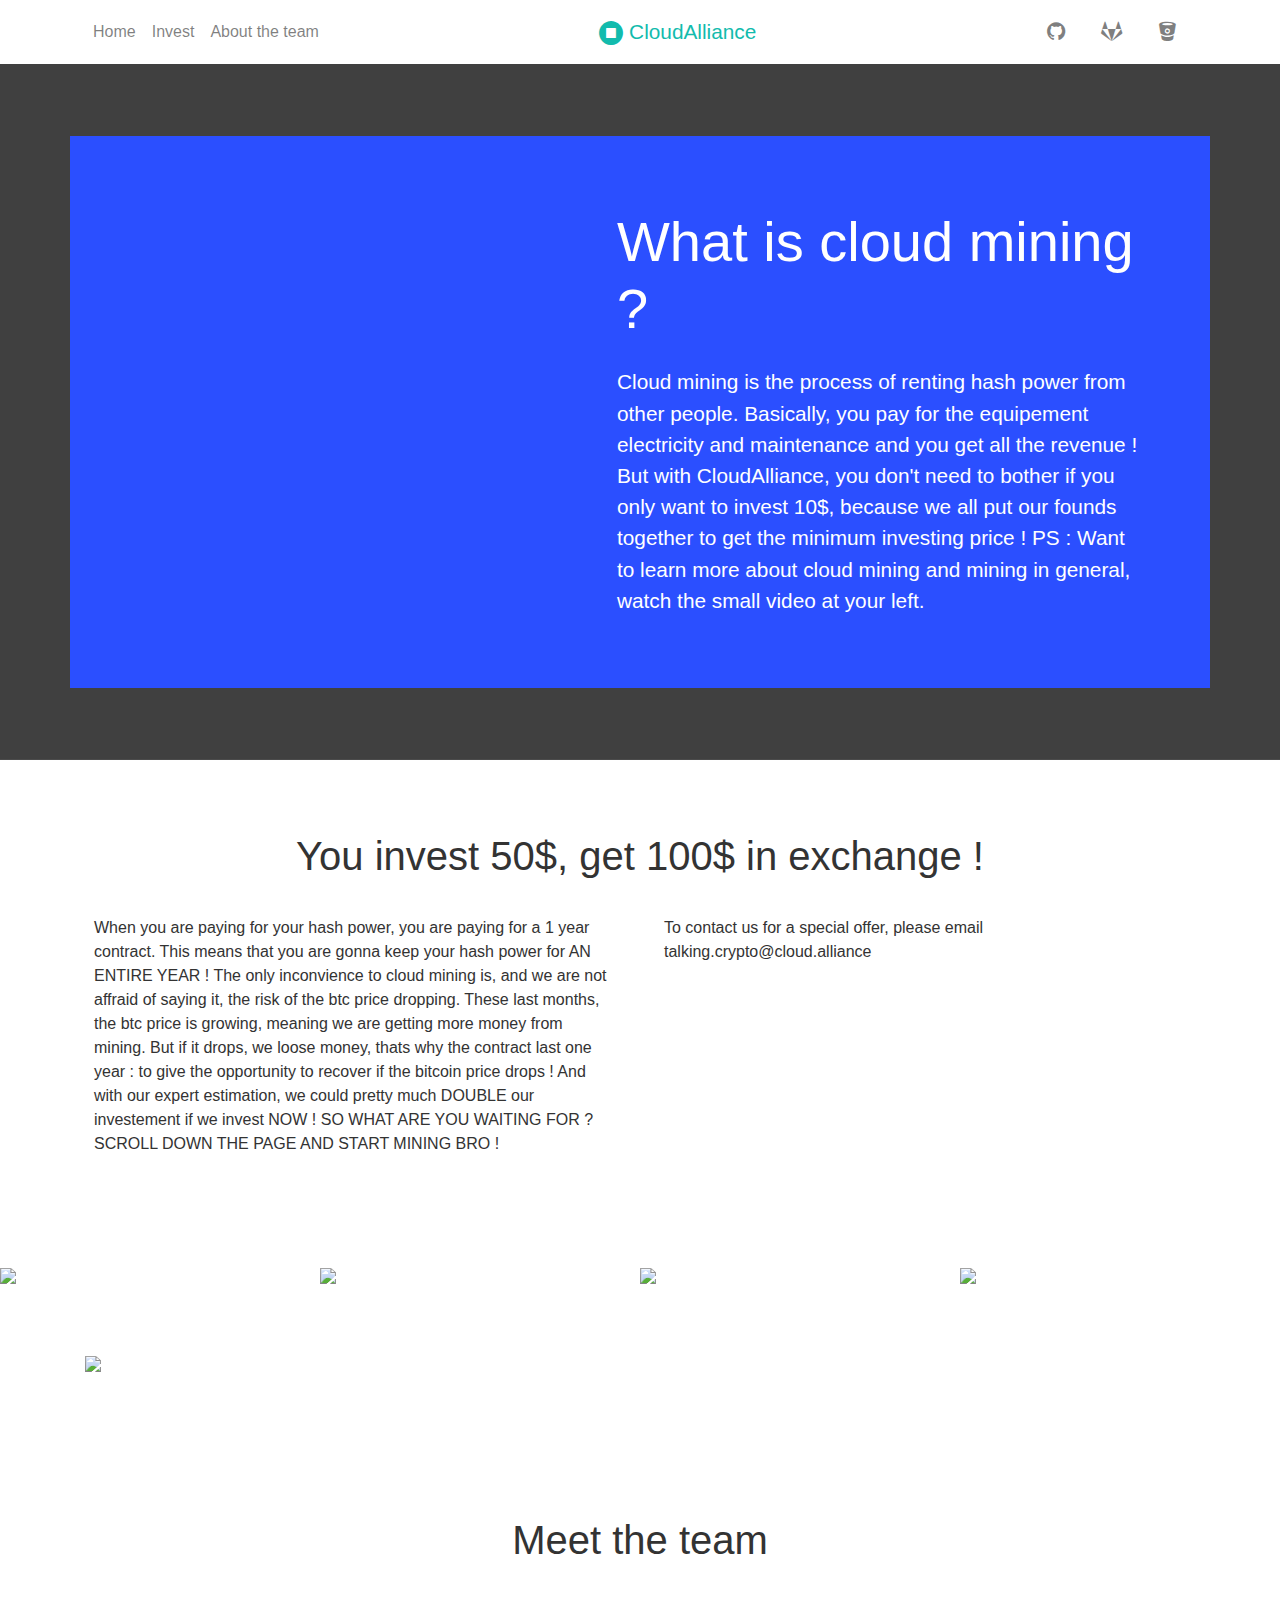
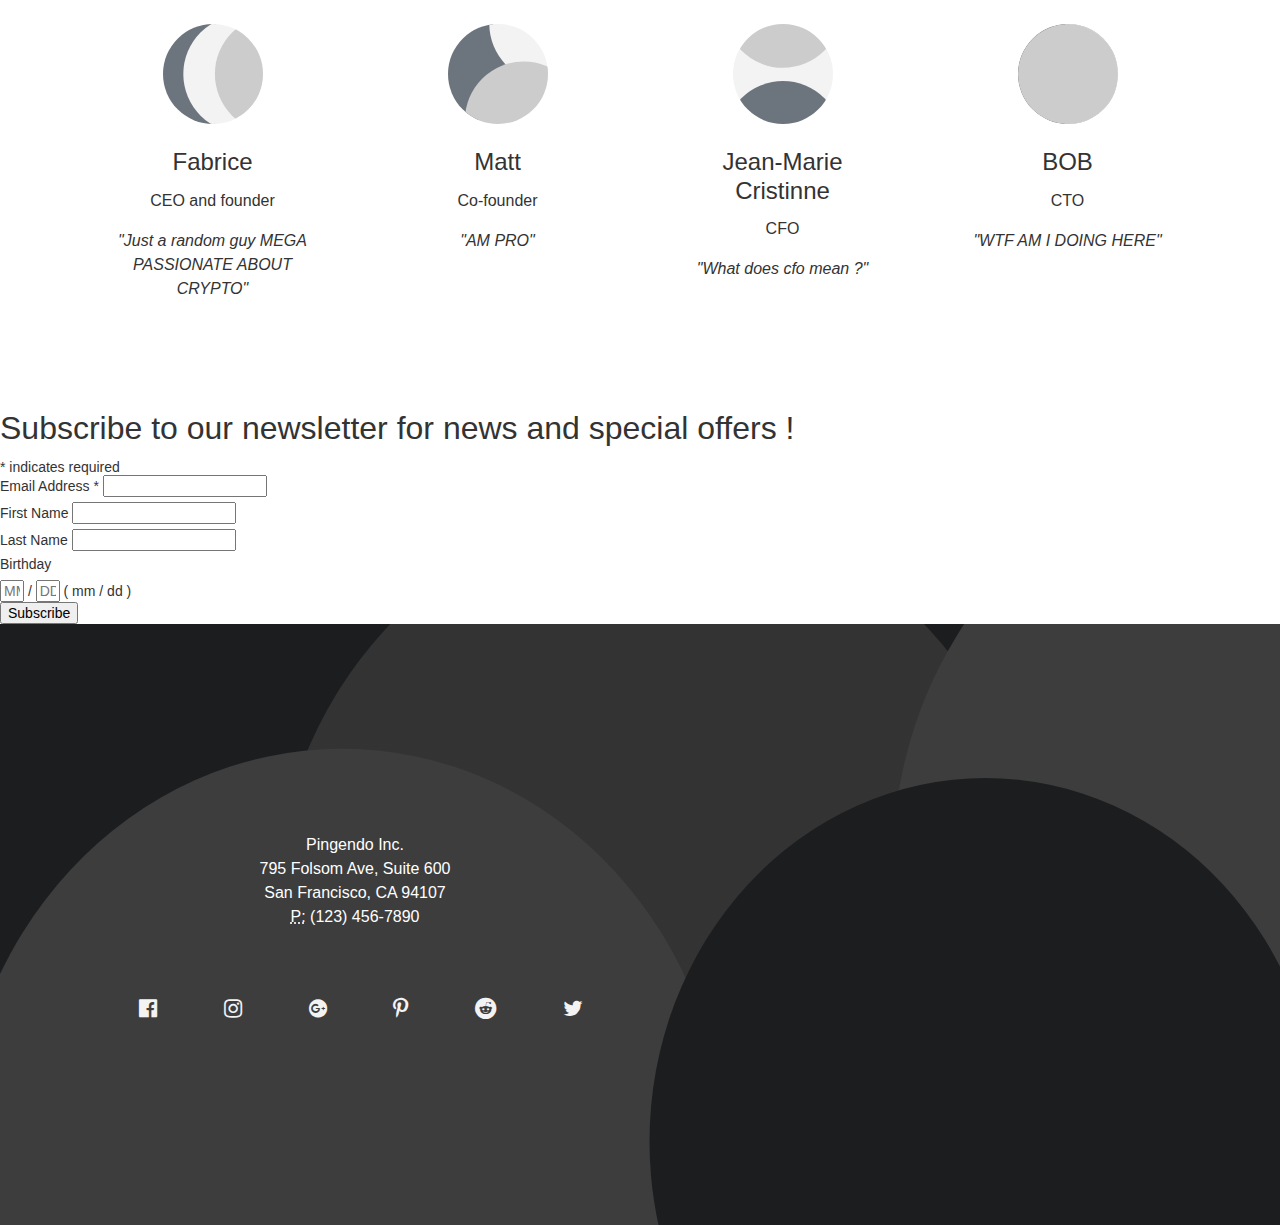
==== index.html @ 03a2e6de "Add files via upload" ====
<!DOCTYPE html>
<html>

<head>
    <meta charset="utf-8">
    <meta name="viewport" content="width=device-width, initial-scale=1">
    <link rel="stylesheet" href="https://cdnjs.cloudflare.com/ajax/libs/font-awesome/4.7.0/css/font-awesome.min.css"
          type="text/css">
    <link rel="stylesheet" href="css/theme.css" type="text/css">
    <link rel="stylesheet" href="css/style.css">
</head>

<body>
    <nav class="navbar navbar-expand-lg navbar-light">
        <div class="container"> <button class="navbar-toggler navbar-toggler-right border-0 p-0" type="button"
                    data-toggle="collapse" data-target="#navbar8">
                <p class="navbar-brand text-primary mb-0">
                    <i class="fa d-inline fa-lg fa-stop-circle"></i> BRAND </p>
            </button>
            <div class="collapse navbar-collapse" id="navbar8">
                <ul class="navbar-nav mr-auto">
                    <li class="nav-item"> <a class="nav-link" href="#">Home</a> </li>
                    <li class="nav-item"> <a class="nav-link" href="#">Invest</a> </li>
                    <li class="nav-item"> <a class="nav-link" href="#">About the team</a> </li>
                </ul>
                <p class="text-primary d-none d-md-block lead mb-0"> <i class="fa d-inline fa-lg fa-stop-circle"></i>
                    <b>CloudAlliance</b> </p>
                <ul class="navbar-nav ml-auto">
                    <li class="nav-item mx-1"> <a class="nav-link" href="#">
                            <i class="fa fa-github fa-fw fa-lg"></i>
                        </a> </li>
                    <li class="nav-item mx-1"> <a class="nav-link" href="#">
                            <i class="fa fa-gitlab fa-fw fa-lg"></i>
                        </a> </li>
                    <li class="nav-item mx-1"> <a class="nav-link" href="#">
                            <i class="fa fa-bitbucket fa-fw fa-lg"></i>
                        </a> </li>
                </ul>
            </div>
        </div>
    </nav>
    <div id="header-section" class="py-5 text-white">
        <div id="BLUE" class="container">
            <div class="row">
                <div class="col-lg-5 p-0">
                    <div class="embed-responsive embed-responsive-4by3">
                      <iframe width="560" height="315" src="https://www.youtube.com/embed/I_JrhTAFE6M" title="YouTube video player" frameborder="0" allow="accelerometer; autoplay; clipboard-write; encrypted-media; gyroscope; picture-in-picture" allowfullscreen></iframe>
                    </div>
                </div>
                <div class="p-5 col-lg-7 d-flex flex-column justify-content-center">
                    <h3 class="display-4 mb-3">What is cloud mining ?</h3>
                    <p class="lead mb-0">Cloud mining is the process of renting hash power from other people. Basically, you pay for the equipement electricity and maintenance and you get all the revenue ! But with CloudAlliance, you don't need to bother if you only want to invest 10$, because we all put our founds together to get the minimum investing price ! PS : Want to learn more about cloud mining and mining in general, watch the small video at your left.</p>
                </div>
            </div>
        </div>
    </div>
    <div class="py-5">
        <div class="container">
            <div class="row">
                <div class="col-md-12 text-center">
                    <h1>You invest 50$, get 100$ in exchange !</h1>
                </div>
            </div>
            <div class="row">
                <div class="col-md-6 p-3">
                    <p>When you are paying for your hash power, you are paying for a 1 year contract. This means that you are gonna keep your hash power for AN ENTIRE YEAR ! The only inconvience to cloud mining is, and we are not affraid of saying it, the risk of the btc price dropping. These last months, the btc price is growing, meaning we are getting more money from mining. But if it drops, we loose money, thats why the contract last one year : to give the opportunity to recover if the bitcoin price drops ! And with our expert estimation, we could pretty much DOUBLE our investement if we invest NOW ! SO WHAT ARE YOU WAITING FOR ? SCROLL DOWN THE PAGE AND START MINING BRO !
                    </p>
                </div>
                <div class="col-md-6 p-3">
                    <p>To contact us for a special offer, please email talking.crypto@cloud.alliance</p>
                </div>
            </div>
        </div>
    </div>
    <div class="">
        <div class="container-fluid">
            <div class="row">
                <div class="col-6 col-md-3 p-0"> <img class="img-fluid d-block" src="https://external-content.duckduckgo.com/iu/?u=https%3A%2F%2Ftse1.mm.bing.net%2Fth%3Fid%3DOIP.tRYUXJGQ_GKAzIc-DDB_OAHaHC%26pid%3DApi&f=1"> </div>
                <div class="col-6 col-md-3 p-0"> <img class="img-fluid d-block" src="https://external-content.duckduckgo.com/iu/?u=https%3A%2F%2Fwww.game-debate.com%2Fimages%2Fblog%2Ftop%2Ftop__id1610017389_1406098.jpg&f=1&nofb=1">
                </div>
                <div class="col-6 col-md-3 p-0"> <img class="img-fluid d-block" src="https://external-content.duckduckgo.com/iu/?u=https%3A%2F%2Fcache.erashop.net%2F29%2Fimg%2F3071%2F58%2Fmsi-geforce-gtx-1080-ti-gaming-x-11g-scheda-grafica-pcie-3-0-11-gb-gddr5x-352-bit-11-01-ghz-1569-mhz-nero-11.jpg&f=1&nofb=1"> </div>
                <div class="col-6 col-md-3 p-0"> <img class="img-fluid d-block" src="https://external-content.duckduckgo.com/iu/?u=https%3A%2F%2Fi0.wp.com%2F1stminingrig.com%2Fwp-content%2Fuploads%2F2017%2F01%2FAntminer-T9-2.jpg&f=1&nofb=1">
                </div>
            </div>
        </div>
    </div>
    <div class="py-5">
        <div class="container">
            <div class="row">
                <div class="col-md-12">
                    <div class="carousel slide" data-ride="carousel" id="carousel">
                        <div class="carousel-inner">
                            <div class="carousel-item active"> <img class="d-block img-fluid w-100"
                                     src="https://external-content.duckduckgo.com/iu/?u=https%3A%2F%2Fstatic.coindesk.com%2Fwp-content%2Fuploads%2F2017%2F09%2FScreen-Shot-2017-09-15-at-6.09.03-PM.png&f=1&nofb=1">
                                <div class="carousel-caption">
                                    <h5 class="m-0">BTC looks nice, its price too</h5>
                                    <p></p>
                                </div>
                            </div>
                            <div class="carousel-item"> <img class="d-block img-fluid w-100"
                                     src="https://external-content.duckduckgo.com/iu/?u=https%3A%2F%2Fi.ytimg.com%2Fvi%2FgTrvi5MI9NY%2Fmaxresdefault.jpg&f=1&nofb=1">
                                <div class="carousel-caption">
                                    <h5 class="m-0">STOOOONKKKKSSSSSS BOISSSS</h5>
                                    <p>If you don't understand then that means you are more then 30 years old.</p>
                                </div>
                            </div>
                            <div class="carousel-item"> <img class="d-block img-fluid w-100"
                                     src="images/MicrosoftTeams-image.png">
                                <div class="carousel-caption">
                                    <h5 class="m-0">We accept</h5>
                                    <p>credict cards, BTC and altcoins></p>
                                </div>
                            </div>
                        </div> <a class="carousel-control-prev" href="#carousel" role="button" data-slide="prev"> <span
                                  class="carousel-control-prev-icon"></span> <span class="sr-only">Previous</span> </a>
                        <a class="carousel-control-next" href="#carousel" role="button" data-slide="next"> <span
                                  class="carousel-control-next-icon"></span> <span class="sr-only">Next</span> </a>
                    </div>
                </div>
            </div>
        </div>
    </div>
    <div class="py-5 text-center">
        <div class="container">
            <div class="row">
                <div class="mx-auto col-md-12">
                    <h1 class="mb-3">Meet&nbsp;the team</h1>
                </div>
            </div>
            <div class="row">
                <div class="col-lg-3 col-6 p-4"> <img class="img-fluid d-block mb-3 mx-auto rounded-circle"
                         src="images/img-placeholder-1.svg" width="100" alt="Card image cap">
                    <h4> <b>Fabrice</b> </h4>
                    <p>CEO and founder</p>
                    <p class="mb-0"> <i>"Just a random guy MEGA PASSIONATE ABOUT CRYPTO"</i> </p>
                </div>
                <div class="col-lg-3 col-6 p-4"> <img class="img-fluid d-block mb-3 mx-auto rounded-circle"
                         src="images/img-placeholder-2.svg" width="100" alt="Card image cap">
                    <h4> <b>Matt</b> </h4>
                    <p>Co-founder</p>
                    <p class="mb-0"> <i>"AM PRO"</i> </p>
                </div>
                <div class="col-lg-3 col-6 p-4"> <img class="img-fluid d-block mb-3 mx-auto rounded-circle"
                         src="images/img-placeholder-3.svg" width="100">
                    <h4> <b>Jean-Marie Cristinne</b> </h4>
                    <p>CFO</p>
                    <p class="mb-0"> <i>"What does cfo mean ?"</i> </p>
                </div>
                <div class="col-lg-3 col-6 p-4"> <img class="img-fluid d-block mb-3 mx-auto rounded-circle"
                         src="images/img-placeholder-4.svg" width="100">
                    <h4> <b>BOB</b> </h4>
                    <p>CTO</p>
                    <p class="mb-0"> <i>"WTF AM I DOING HERE"</i> </p>
                </div>
            </div>
        </div>
    </div>
<!-- Begin Mailchimp Signup Form -->
<link href="//cdn-images.mailchimp.com/embedcode/classic-10_7.css" rel="stylesheet" type="text/css">
<style type="text/css">
	#mc_embed_signup{background:#fff; clear:left; font:14px Helvetica,Arial,sans-serif; }
	/* Add your own Mailchimp form style overrides in your site stylesheet or in this style block.
	   We recommend moving this block and the preceding CSS link to the HEAD of your HTML file. */
</style>
<div id="mc_embed_signup">
<form action="https://outlook.us6.list-manage.com/subscribe/post?u=912e71163463e9cfcc7d397e0&amp;id=198bcac382" method="post" id="mc-embedded-subscribe-form" name="mc-embedded-subscribe-form" class="validate" target="_blank" novalidate>
    <div id="mc_embed_signup_scroll">
	<h2>Subscribe to our newsletter for news and special offers !</h2>
<div class="indicates-required"><span class="asterisk">*</span> indicates required</div>
<div class="mc-field-group">
	<label for="mce-EMAIL">Email Address  <span class="asterisk">*</span>
</label>
	<input type="email" value="" name="EMAIL" class="required email" id="mce-EMAIL">
</div>
<div class="mc-field-group">
	<label for="mce-FNAME">First Name </label>
	<input type="text" value="" name="FNAME" class="" id="mce-FNAME">
</div>
<div class="mc-field-group">
	<label for="mce-LNAME">Last Name </label>
	<input type="text" value="" name="LNAME" class="" id="mce-LNAME">
</div>
<div class="mc-field-group size1of2">
	<label for="mce-BIRTHDAY-month">Birthday </label>
	<div class="datefield">
		<span class="subfield monthfield"><input class="birthday " type="text" pattern="[0-9]*" value="" placeholder="MM" size="2" maxlength="2" name="BIRTHDAY[month]" id="mce-BIRTHDAY-month"></span> / 
		<span class="subfield dayfield"><input class="birthday " type="text" pattern="[0-9]*" value="" placeholder="DD" size="2" maxlength="2" name="BIRTHDAY[day]" id="mce-BIRTHDAY-day"></span> 
		<span class="small-meta nowrap">( mm / dd )</span>
	</div>
</div>	<div id="mce-responses" class="clear">
		<div class="response" id="mce-error-response" style="display:none"></div>
		<div class="response" id="mce-success-response" style="display:none"></div>
	</div>    <!-- real people should not fill this in and expect good things - do not remove this or risk form bot signups-->
    <div style="position: absolute; left: -5000px;" aria-hidden="true"><input type="text" name="b_912e71163463e9cfcc7d397e0_198bcac382" tabindex="-1" value=""></div>
    <div class="clear"><input type="submit" value="Subscribe" name="subscribe" id="mc-embedded-subscribe" class="button"></div>
    </div>
</form>
</div>

<!--End mc_embed_signup-->
    <div class="py-5 text-white" id="footer-section">
        <div class="container">
            <div class="row">
                <div class="col-md-6 text-center align-self-center p-4">
                    <p class="mb-5"> <strong>Pingendo Inc.</strong> <br>795 Folsom Ave, Suite 600 <br>San Francisco, CA
                        94107 <br> <abbr title="Phone">P:</abbr> (123) 456-7890 </p>
                    <div class="row">
                        <div class="col-md-12 d-flex align-items-center justify-content-around"> <a href="#">
                                <i class="d-block fa fa-facebook-official text-light fa-lg mx-2"></i>
                            </a> <a href="#">
                                <i class="d-block fa fa-instagram text-light fa-lg mx-2"></i>
                            </a> <a href="#">
                                <i class="d-block fa fa-google-plus-official text-light fa-lg mx-2"></i>
                            </a> <a href="#">
                                <i class="d-block fa fa-pinterest-p text-light fa-lg mx-2"></i>
                            </a> <a href="#">
                                <i class="d-block fa fa-reddit text-light fa-lg mx-2"></i>
                            </a> <a href="#">
                                <i class="d-block fa fa-twitter text-light fa-lg ml-2"></i>
                            </a> </div>
                    </div>
                </div>
                <div class="col-md-6 p-0">
                    <iframe src="https://www.google.com/maps/embed?pb=!1m18!1m12!1m3!1d12515.336813621258!2d-0.11863541930175227!3d51.50665901086085!2m3!1f0!2f0!3f0!3m2!1i1024!2i768!4f13.1!3m3!1m2!1s0x48760520cd5b5eb5%3A0xa26abf514d902a7!2sPalais%20de%20Buckingham!5e0!3m2!1sfr!2sbe!4v1625516559180!5m2!1sfr!2sbe" width="600" height="450" style="border:0;" allowfullscreen="" loading="lazy"></iframe>
                </div>
            </div>
        </div>
    </div>
    <script src="js/jquery.min.js"></script>
    <script src="js/popper.min.js"></script>
    <script src="js/bootstrap.min.js"></script>
</body>

</html>
---- css/style.css ----
html {
    scroll-behavior: smooth;
}

#header-section {
    background-image: linear-gradient(to bottom, rgba(0, 0, 0, .75), rgba(0, 0, 0, .75)), url(https://external-content.duckduckgo.com/iu/?u=https%3A%2F%2Ftse1.mm.bing.net%2Fth%3Fid%3DOIP.bOxJs0zc7d07eIcQlusijAAAAA%26pid%3DApi&f=1);
    background-position: center center, center center;
    background-size: cover, cover;
    background-repeat: repeat, repeat;
}

#BLUE {
  background-color: #2B4FFF;
}

#parallax-section {
    background-image: url(../images/cover-bubble-dark.svg);
    background-position: right bottom;
    background-size: cover;
    background-repeat: repeat;
    background-attachment: fixed;
}

#footer-section {
    background-image: linear-gradient(to bottom, rgba(0, 0, 0, .75), rgba(0, 0, 0, .75)), url(../images/cover-bubble-dark.svg);
    background-position: center center, center center;
    background-size: cover, cover;
    background-repeat: repeat, repeat;
}
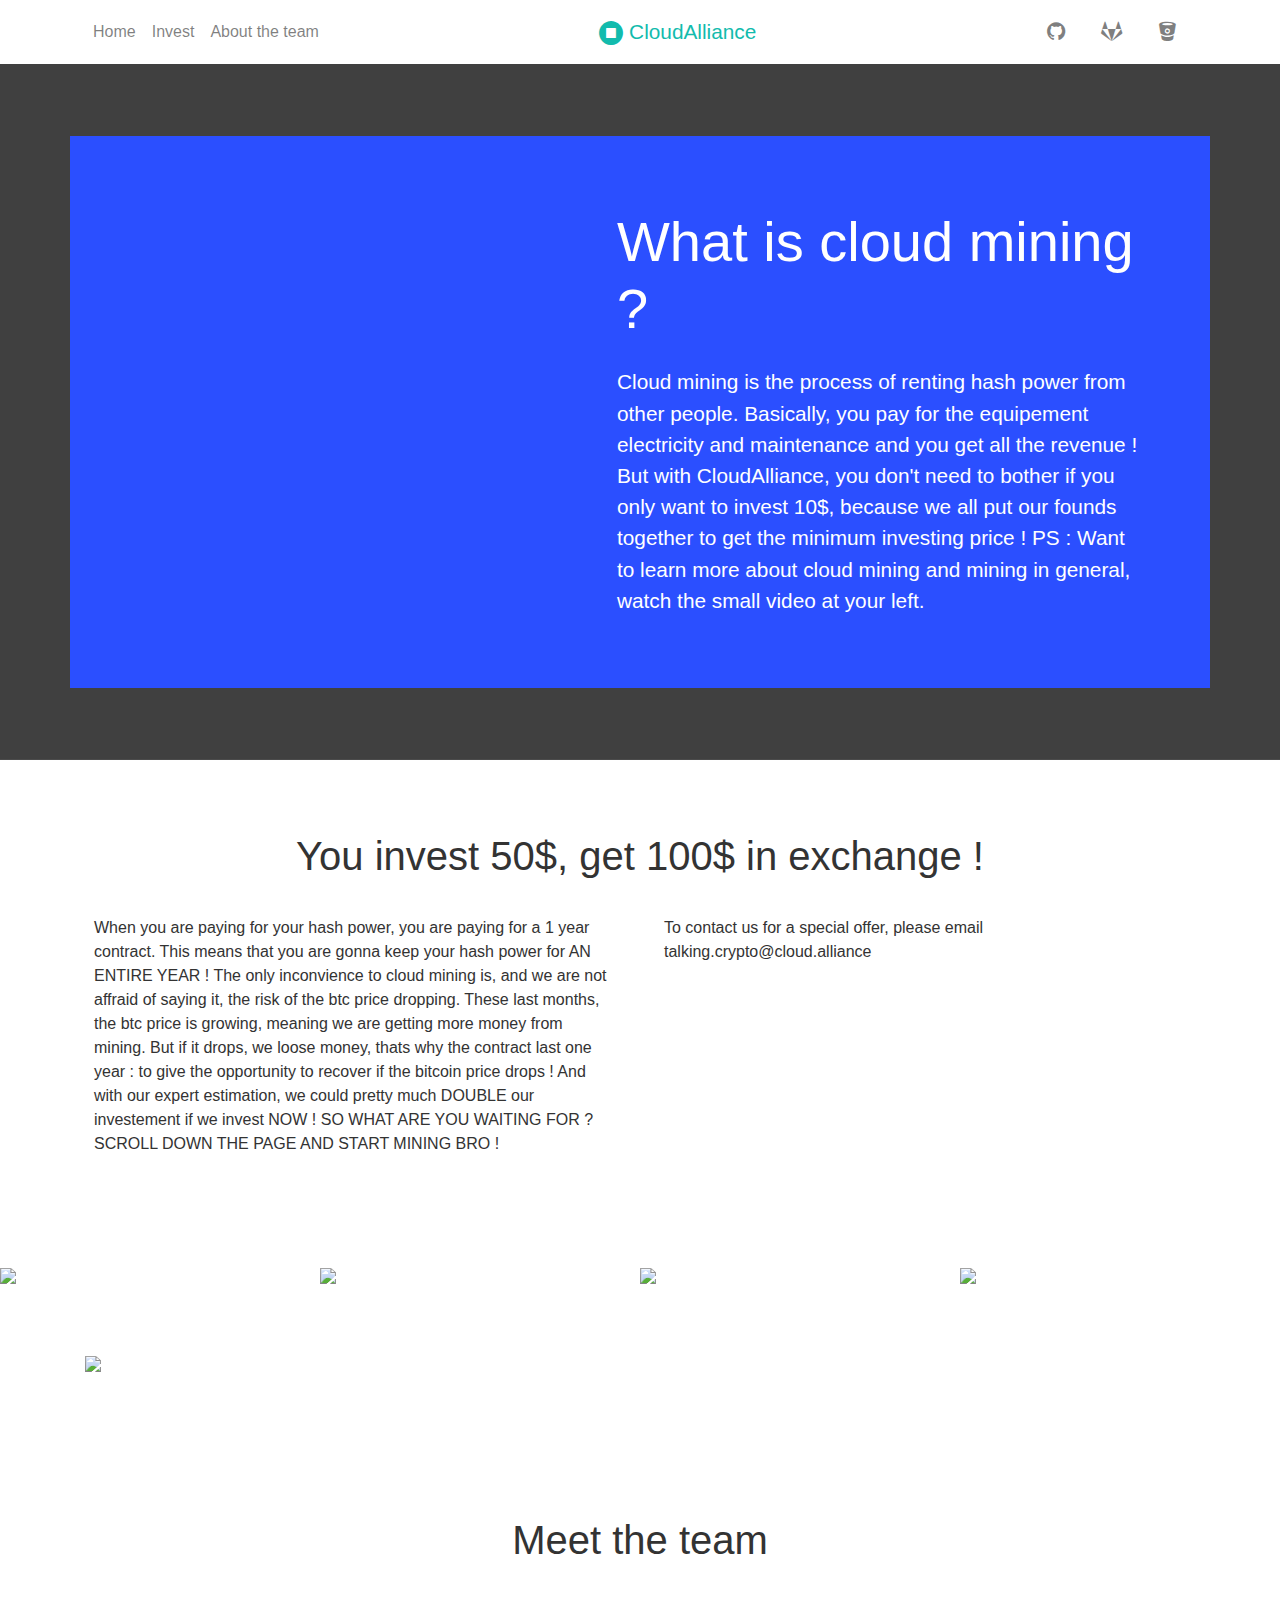
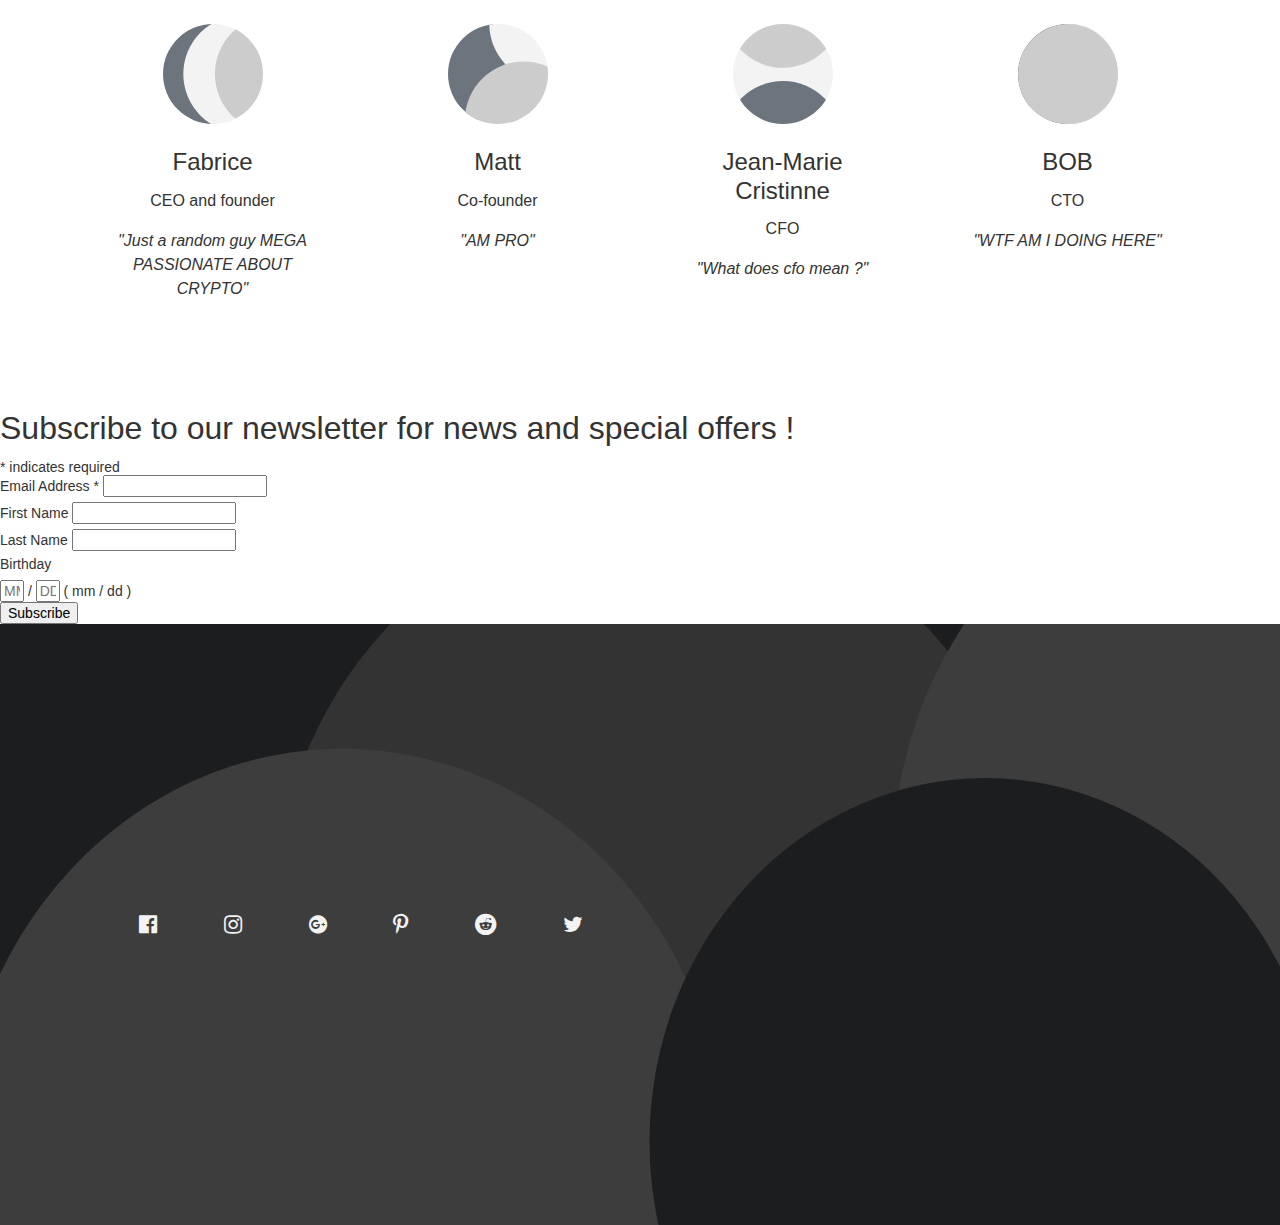
==== commit ab4e6975: "Update index.html" ====
--- a/index.html
+++ b/index.html
@@ -202,8 +202,6 @@
         <div class="container">
             <div class="row">
                 <div class="col-md-6 text-center align-self-center p-4">
-                    <p class="mb-5"> <strong>Pingendo Inc.</strong> <br>795 Folsom Ave, Suite 600 <br>San Francisco, CA
-                        94107 <br> <abbr title="Phone">P:</abbr> (123) 456-7890 </p>
                     <div class="row">
                         <div class="col-md-12 d-flex align-items-center justify-content-around"> <a href="#">
                                 <i class="d-block fa fa-facebook-official text-light fa-lg mx-2"></i>
